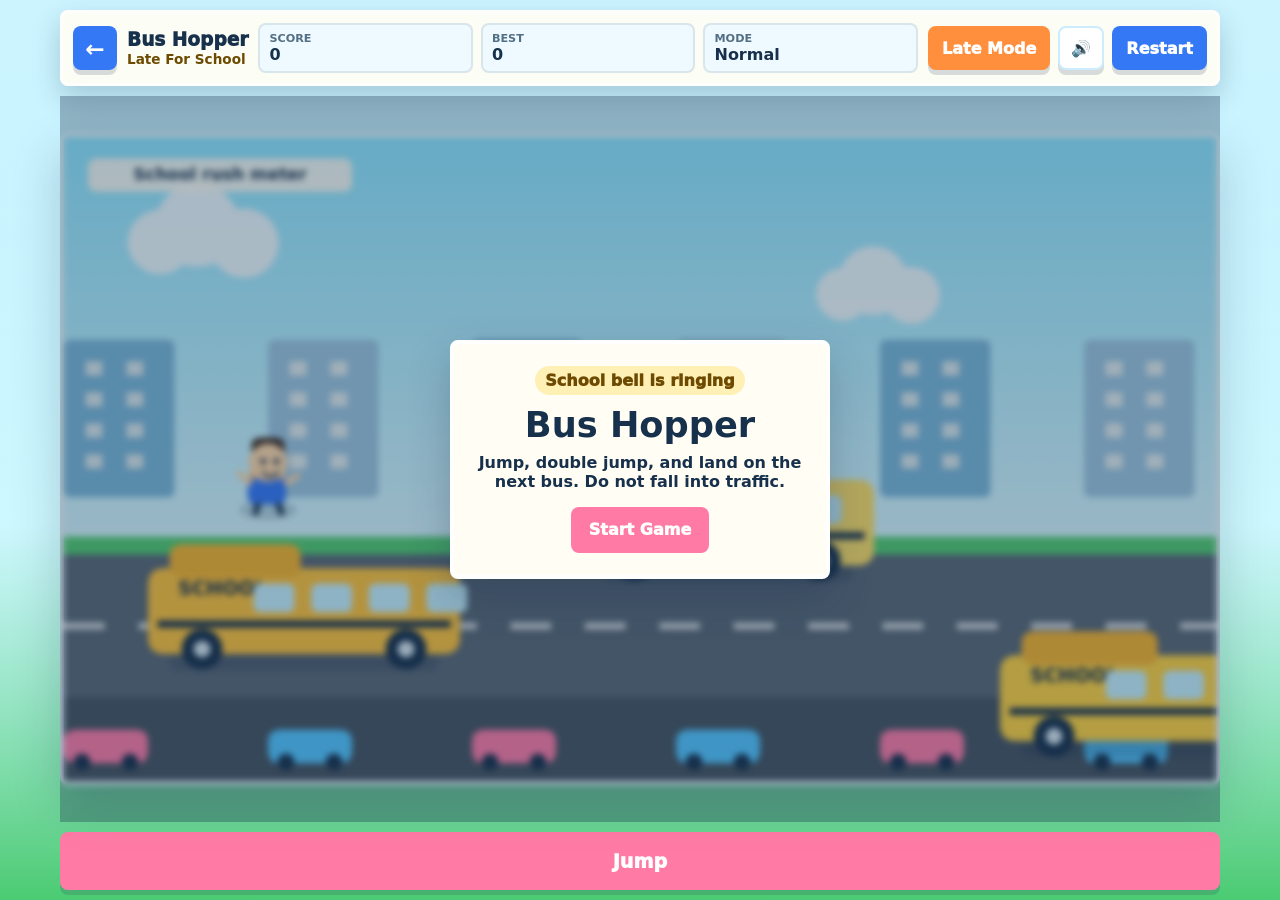
==== bus-hopper/index.html @ 5fc2b770 "Add game portal and Bus Hopper" ====
<!DOCTYPE html>
<html lang="en">
<head>
  <meta charset="UTF-8">
  <meta name="viewport" content="width=device-width, initial-scale=1.0, viewport-fit=cover">
  <title>Bus Hopper</title>
  <link rel="stylesheet" href="./style.css">
</head>
<body>
  <main class="game-shell" aria-label="Bus Hopper game">
    <section class="top-bar">
      <a class="back-link" href="../" aria-label="Back to game portal">←</a>
      <div class="brand">
        <span class="brand__title">Bus Hopper</span>
        <span class="brand__subtitle">Late For School</span>
      </div>

      <div class="stats" aria-live="polite">
        <div>
          <span>Score</span>
          <strong id="scoreValue">0</strong>
        </div>
        <div>
          <span>Best</span>
          <strong id="bestValue">0</strong>
        </div>
        <div>
          <span>Mode</span>
          <strong id="modeValue">Normal</strong>
        </div>
      </div>

      <div class="actions">
        <button id="modeButton" type="button">Late Mode</button>
        <button id="muteButton" type="button" aria-pressed="false" aria-label="Mute sound">🔊</button>
        <button id="restartButton" type="button">Restart</button>
      </div>
    </section>

    <section class="canvas-wrap">
      <canvas id="gameCanvas" width="960" height="540" aria-label="Side scrolling bus jumping game"></canvas>
      <div id="overlay" class="overlay">
        <div class="overlay__panel">
          <p id="overlayKicker">School bell is ringing</p>
          <h1 id="overlayTitle">Bus Hopper</h1>
          <p id="overlayText">Jump, double jump, and land on the next bus. Do not fall into traffic.</p>
          <button id="playButton" type="button">Start Game</button>
        </div>
      </div>
    </section>

    <section class="touch-controls" aria-label="Touch controls">
      <button id="jumpButton" type="button">Jump</button>
    </section>
  </main>

  <script src="./physics.js"></script>
  <script src="./bus.js"></script>
  <script src="./player.js"></script>
  <script src="./main.js"></script>
</body>
</html>
---- bus-hopper/style.css ----
:root {
  color-scheme: light;
  --ink: #17304b;
  --paper: #fffdf4;
  --sky: #8ee7ff;
  --grass: #42c86b;
  --bus: #ffd23f;
  --orange: #ff8f3d;
  --blue: #3478f6;
  --pink: #ff7ba6;
  --shadow: rgba(23, 48, 75, 0.22);
}

* {
  box-sizing: border-box;
}

html,
body {
  min-height: 100%;
}

body {
  margin: 0;
  overflow: hidden;
  color: var(--ink);
  font-family: system-ui, -apple-system, BlinkMacSystemFont, "Segoe UI", sans-serif;
  background:
    linear-gradient(180deg, rgba(255, 255, 255, 0.55), rgba(255, 255, 255, 0.05)),
    linear-gradient(180deg, var(--sky), #bdf5ff 58%, var(--grass));
}

button,
a {
  color: inherit;
  font: inherit;
}

button {
  border: 0;
  cursor: pointer;
  touch-action: manipulation;
}

.game-shell {
  width: min(100vw, 1180px);
  min-height: 100svh;
  margin: 0 auto;
  padding: max(10px, env(safe-area-inset-top)) max(10px, env(safe-area-inset-right)) max(10px, env(safe-area-inset-bottom)) max(10px, env(safe-area-inset-left));
  display: grid;
  grid-template-rows: auto minmax(0, 1fr) auto;
  gap: 10px;
}

.top-bar {
  display: grid;
  grid-template-columns: auto auto minmax(0, 1fr) auto;
  align-items: center;
  gap: 10px;
  padding: 10px;
  border-radius: 8px;
  border: 3px solid rgba(255, 255, 255, 0.78);
  background: rgba(255, 253, 244, 0.93);
  box-shadow: 0 12px 28px var(--shadow);
}

.back-link,
.actions button,
.touch-controls button {
  min-height: 44px;
  border-radius: 8px;
  box-shadow: 0 5px 0 rgba(23, 48, 75, 0.16);
  transition: transform 120ms ease, box-shadow 120ms ease;
}

.back-link:active,
.actions button:active,
.touch-controls button:active {
  transform: translateY(3px);
  box-shadow: 0 2px 0 rgba(23, 48, 75, 0.16);
}

.back-link {
  width: 44px;
  display: grid;
  place-items: center;
  color: #fff;
  background: var(--blue);
  text-decoration: none;
  font-size: 1.45rem;
  font-weight: 900;
}

.brand {
  line-height: 1.05;
}

.brand__title,
.brand__subtitle {
  display: block;
  white-space: nowrap;
}

.brand__title {
  font-size: 1.16rem;
  font-weight: 950;
}

.brand__subtitle {
  margin-top: 3px;
  color: #6d4a00;
  font-size: 0.85rem;
  font-weight: 900;
}

.stats {
  display: grid;
  grid-template-columns: repeat(3, minmax(72px, 1fr));
  gap: 8px;
}

.stats div {
  min-width: 0;
  padding: 7px 9px;
  border: 2px solid rgba(23, 48, 75, 0.1);
  border-radius: 8px;
  background: #eefaff;
}

.stats span {
  display: block;
  color: #536f83;
  font-size: 0.7rem;
  font-weight: 900;
  text-transform: uppercase;
}

.stats strong {
  display: block;
  overflow: hidden;
  text-overflow: ellipsis;
  white-space: nowrap;
  font-size: 1rem;
}

.actions {
  display: flex;
  gap: 8px;
}

.actions button,
.touch-controls button {
  padding: 0 14px;
  color: #fff;
  background: var(--blue);
  font-weight: 950;
}

#modeButton {
  background: var(--orange);
}

#muteButton {
  width: 46px;
  padding: 0;
  background: #fff;
  color: var(--ink);
  border: 2px solid #ccecff;
}

.canvas-wrap {
  min-height: 0;
  position: relative;
  display: grid;
  place-items: center;
}

#gameCanvas {
  display: block;
  width: min(100%, calc((100svh - 150px) * 1.7778));
  max-height: calc(100svh - 150px);
  aspect-ratio: 16 / 9;
  border-radius: 8px;
  border: 4px solid rgba(255, 255, 255, 0.82);
  background: var(--sky);
  box-shadow: 0 18px 48px var(--shadow);
}

.overlay {
  position: absolute;
  inset: 0;
  display: grid;
  place-items: center;
  padding: 18px;
  background: rgba(23, 48, 75, 0.32);
  backdrop-filter: blur(3px);
}

.overlay.is-hidden {
  display: none;
}

.overlay__panel {
  width: min(380px, 94%);
  padding: 22px;
  text-align: center;
  border-radius: 8px;
  border: 4px solid #fff;
  background: var(--paper);
  box-shadow: 0 18px 42px rgba(23, 48, 75, 0.26);
}

.overlay__panel p {
  margin: 8px 0 16px;
  font-weight: 750;
}

#overlayKicker {
  width: fit-content;
  margin: 0 auto 9px;
  padding: 5px 10px;
  border-radius: 999px;
  color: #6d4a00;
  background: #fff0b5;
  font-weight: 950;
}

.overlay h1 {
  margin: 0;
  font-size: 2.2rem;
  letter-spacing: 0;
}

#playButton {
  min-height: 46px;
  padding: 0 18px;
  border-radius: 8px;
  color: #fff;
  background: var(--pink);
  font-weight: 950;
}

.touch-controls {
  display: grid;
  grid-template-columns: 1fr;
}

.touch-controls button {
  min-height: 58px;
  background: var(--pink);
  font-size: 1.2rem;
}

@media (orientation: landscape) and (max-height: 560px) {
  .game-shell {
    grid-template-columns: 260px minmax(0, 1fr) 120px;
    grid-template-rows: 1fr;
  }

  .top-bar {
    grid-template-columns: auto 1fr;
    align-content: start;
  }

  .brand,
  .stats,
  .actions {
    grid-column: 1 / -1;
  }

  .stats {
    grid-template-columns: 1fr 1fr;
  }

  .actions {
    flex-wrap: wrap;
  }

  #gameCanvas {
    width: auto;
    height: calc(100svh - 20px);
    max-height: none;
  }

  .touch-controls {
    align-content: center;
  }
}

@media (max-width: 720px) and (orientation: portrait) {
  .top-bar {
    grid-template-columns: auto minmax(0, 1fr);
  }

  .stats,
  .actions {
    grid-column: 1 / -1;
  }

  .actions {
    flex-wrap: wrap;
  }

  #gameCanvas {
    width: min(100%, calc((100svh - 286px) * 1.7778));
    max-height: calc(100svh - 286px);
  }
}
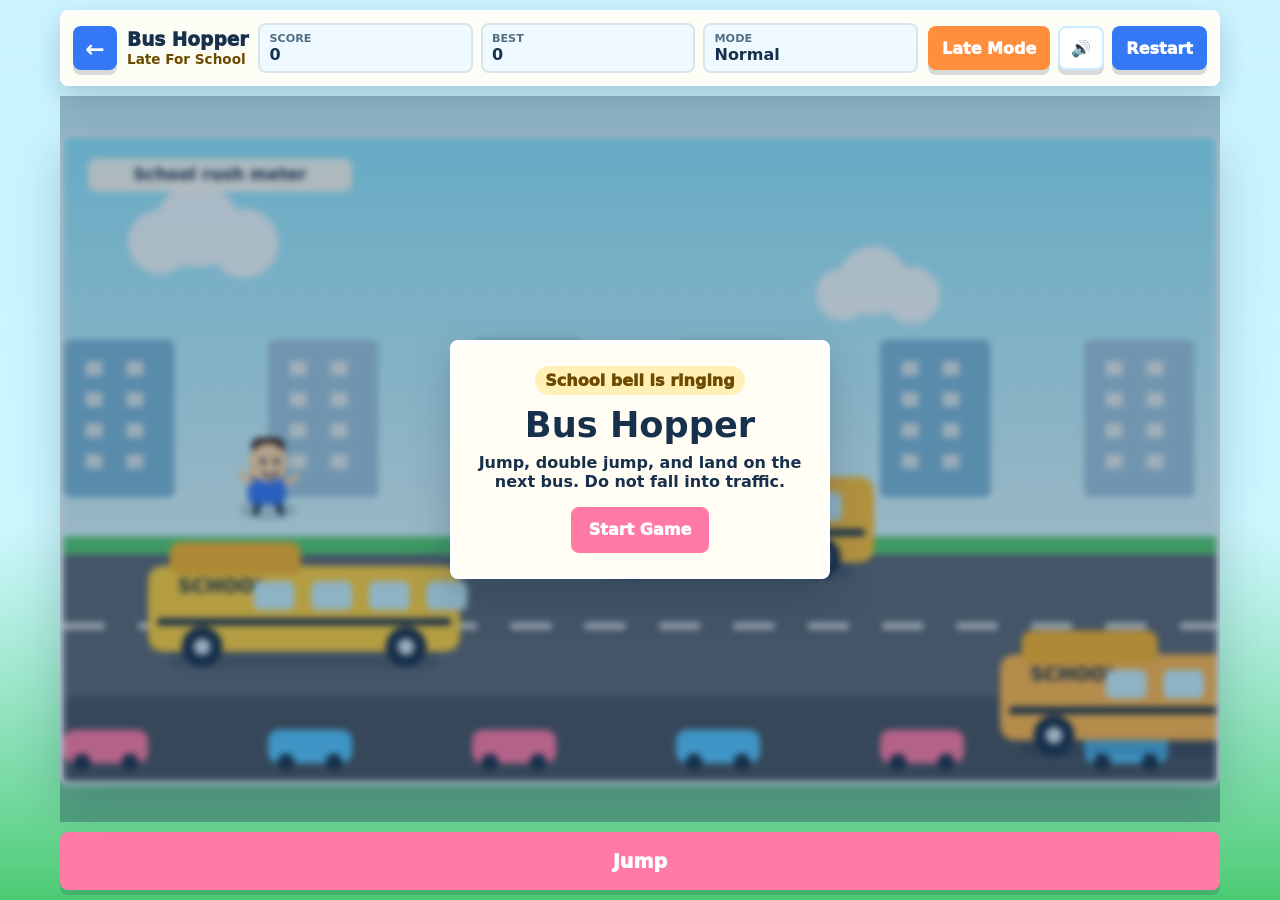
==== commit 694beb35: "Fix portal navigation and mobile controls" ====
--- a/bus-hopper/index.html
+++ b/bus-hopper/index.html
@@ -9,7 +9,7 @@
 <body>
   <main class="game-shell" aria-label="Bus Hopper game">
     <section class="top-bar">
-      <a class="back-link" href="../" aria-label="Back to game portal">←</a>
+      <a class="back-link" href="../index.html" aria-label="Back to game portal">←</a>
       <div class="brand">
         <span class="brand__title">Bus Hopper</span>
         <span class="brand__subtitle">Late For School</span>
--- a/bus-hopper/style.css
+++ b/bus-hopper/style.css
@@ -253,7 +253,7 @@
 
 @media (orientation: landscape) and (max-height: 560px) {
   .game-shell {
-    grid-template-columns: 260px minmax(0, 1fr) 120px;
+    grid-template-columns: minmax(178px, 220px) minmax(0, 1fr) 92px;
     grid-template-rows: 1fr;
   }
 
@@ -277,13 +277,18 @@
   }
 
   #gameCanvas {
-    width: auto;
-    height: calc(100svh - 20px);
-    max-height: none;
+    width: 100%;
+    height: auto;
+    max-height: calc(100svh - 20px);
   }
 
   .touch-controls {
     align-content: center;
+  }
+
+  .touch-controls button {
+    min-height: 86px;
+    padding: 0 8px;
   }
 }
 
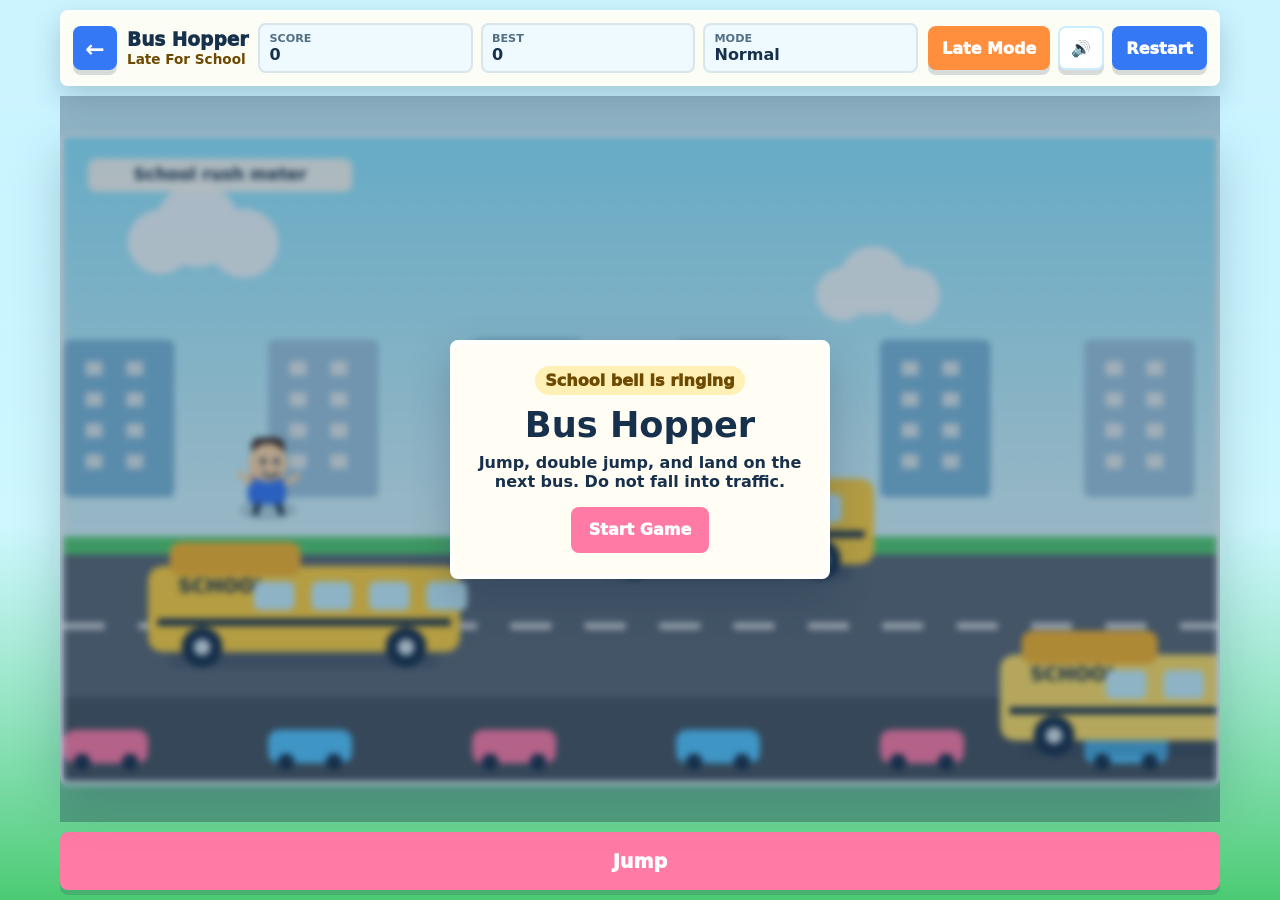
==== commit 562166fb: "Fix Bus Hopper jump input and slow gameplay" ====
--- a/bus-hopper/index.html
+++ b/bus-hopper/index.html
@@ -50,7 +50,7 @@
     </section>
 
     <section class="touch-controls" aria-label="Touch controls">
-      <button id="jumpButton" type="button">Jump</button>
+      <button id="jumpButton" type="button" onclick="window.BusHopperPressJump && window.BusHopperPressJump(event)">Jump</button>
     </section>
   </main>
 
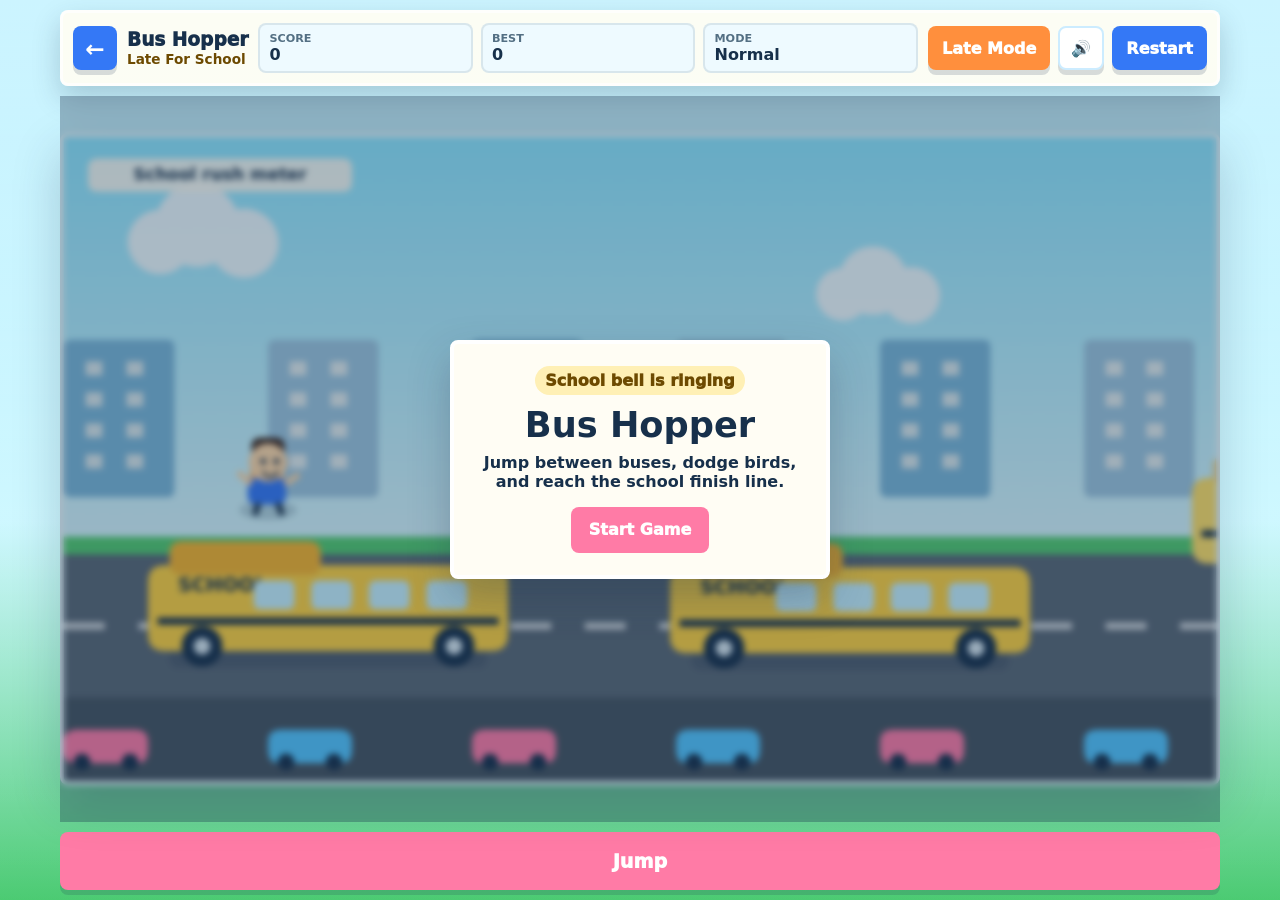
==== commit d8dcc800: "Add Bus Hopper birds and finish line" ====
--- a/bus-hopper/index.html
+++ b/bus-hopper/index.html
@@ -43,7 +43,7 @@
         <div class="overlay__panel">
           <p id="overlayKicker">School bell is ringing</p>
           <h1 id="overlayTitle">Bus Hopper</h1>
-          <p id="overlayText">Jump, double jump, and land on the next bus. Do not fall into traffic.</p>
+          <p id="overlayText">Jump between buses, dodge birds, and reach the school finish line.</p>
           <button id="playButton" type="button">Start Game</button>
         </div>
       </div>
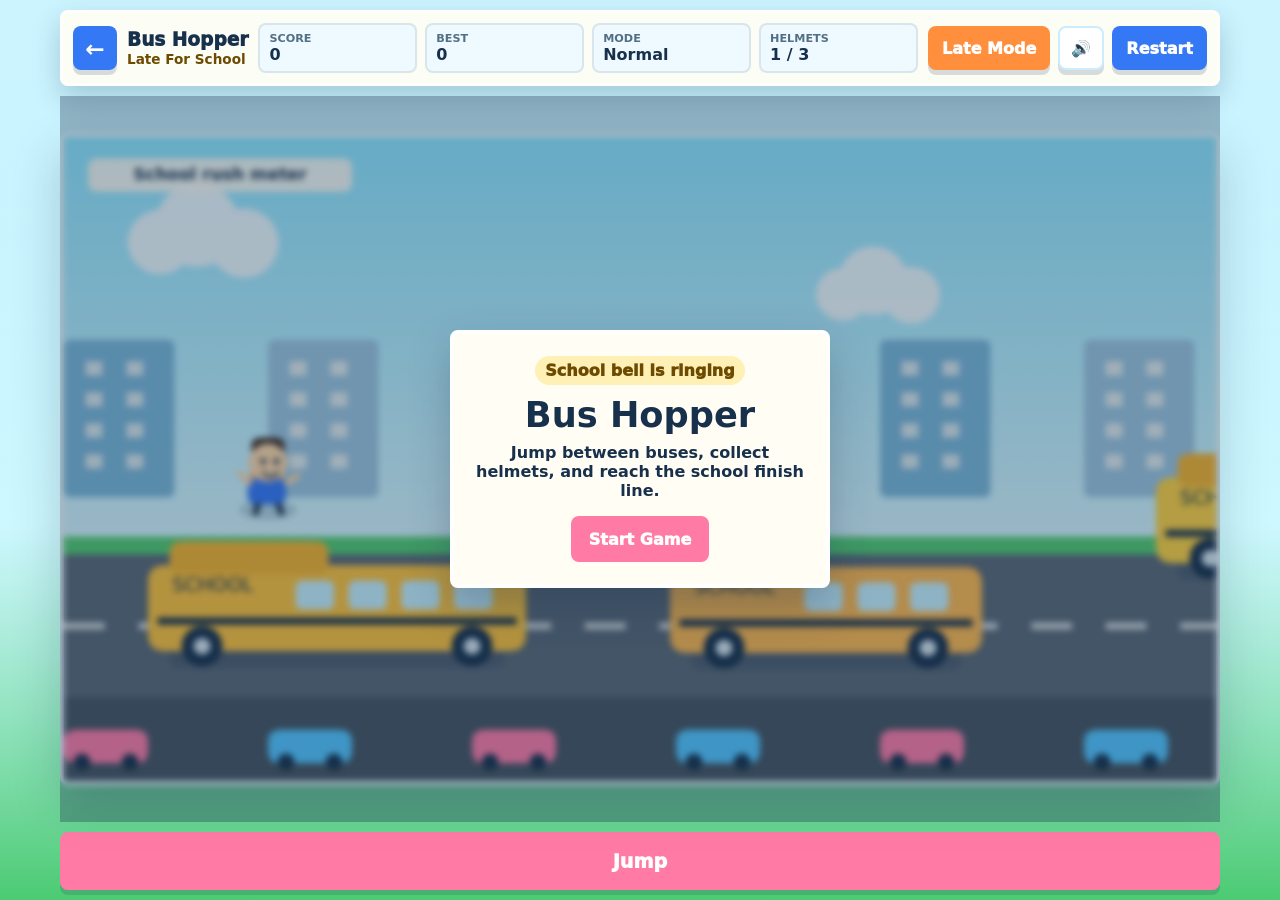
==== commit 3821df55: "Replace Bus Hopper stars with helmets" ====
--- a/bus-hopper/index.html
+++ b/bus-hopper/index.html
@@ -28,6 +28,10 @@
           <span>Mode</span>
           <strong id="modeValue">Normal</strong>
         </div>
+        <div>
+          <span>Helmets</span>
+          <strong id="helmetValue">1 / 3</strong>
+        </div>
       </div>
 
       <div class="actions">
@@ -43,7 +47,7 @@
         <div class="overlay__panel">
           <p id="overlayKicker">School bell is ringing</p>
           <h1 id="overlayTitle">Bus Hopper</h1>
-          <p id="overlayText">Jump between buses, dodge birds, and reach the school finish line.</p>
+          <p id="overlayText">Jump between buses, collect helmets, and reach the school finish line.</p>
           <button id="playButton" type="button">Start Game</button>
         </div>
       </div>
--- a/bus-hopper/style.css
+++ b/bus-hopper/style.css
@@ -115,7 +115,7 @@
 
 .stats {
   display: grid;
-  grid-template-columns: repeat(3, minmax(72px, 1fr));
+  grid-template-columns: repeat(4, minmax(72px, 1fr));
   gap: 8px;
 }
 
@@ -208,6 +208,13 @@
   border: 4px solid #fff;
   background: var(--paper);
   box-shadow: 0 18px 42px rgba(23, 48, 75, 0.26);
+}
+
+.overlay--win .overlay__panel {
+  border-color: #ffd23f;
+  background:
+    linear-gradient(180deg, rgba(255, 255, 255, 0.96), rgba(255, 253, 244, 0.96)),
+    linear-gradient(135deg, #fff0b5, #d8f8ff);
 }
 
 .overlay__panel p {
@@ -302,6 +309,10 @@
     grid-column: 1 / -1;
   }
 
+  .stats {
+    grid-template-columns: repeat(2, minmax(0, 1fr));
+  }
+
   .actions {
     flex-wrap: wrap;
   }
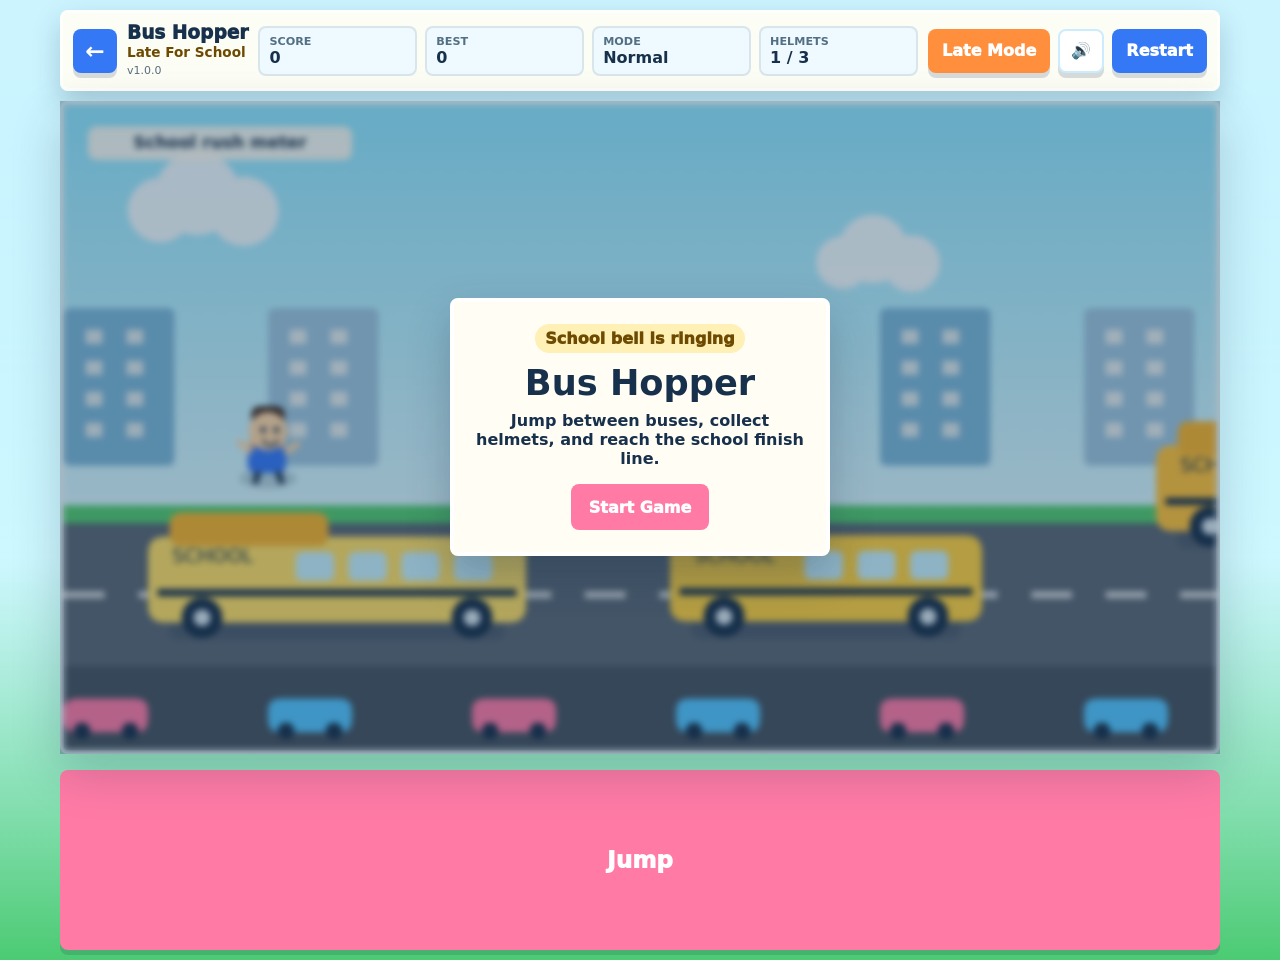
==== commit abe1469f: "Display per-game versions and document release reporting" ====
--- a/bus-hopper/index.html
+++ b/bus-hopper/index.html
@@ -4,7 +4,8 @@
   <meta charset="UTF-8">
   <meta name="viewport" content="width=device-width, initial-scale=1.0, viewport-fit=cover">
   <title>Bus Hopper</title>
-  <link rel="stylesheet" href="./style.css">
+  <link rel="stylesheet" href="./style.css?v=1.0.0">
+  <link rel="stylesheet" href="../version.css?v=1.0.0">
 </head>
 <body>
   <main class="game-shell" aria-label="Bus Hopper game">
@@ -13,6 +14,7 @@
       <div class="brand">
         <span class="brand__title">Bus Hopper</span>
         <span class="brand__subtitle">Late For School</span>
+        <small class="game-version" aria-label="Version 1.0.0">v1.0.0</small>
       </div>
 
       <div class="stats" aria-live="polite">
@@ -58,9 +60,9 @@
     </section>
   </main>
 
-  <script src="./physics.js"></script>
-  <script src="./bus.js"></script>
-  <script src="./player.js"></script>
-  <script src="./main.js"></script>
+  <script src="./physics.js?v=1.0.0"></script>
+  <script src="./bus.js?v=1.0.0"></script>
+  <script src="./player.js?v=1.0.0"></script>
+  <script src="./main.js?v=1.0.0"></script>
 </body>
 </html>
--- a/bus-hopper/style.css
+++ b/bus-hopper/style.css
@@ -250,12 +250,14 @@
 .touch-controls {
   display: grid;
   grid-template-columns: 1fr;
+  padding-top: 6px;
 }
 
 .touch-controls button {
-  min-height: 58px;
+  min-height: clamp(174px, 20svh, 210px);
   background: var(--pink);
-  font-size: 1.2rem;
+  font-size: 1.45rem;
+  letter-spacing: 0;
 }
 
 @media (orientation: landscape) and (max-height: 560px) {
@@ -294,8 +296,10 @@
   }
 
   .touch-controls button {
-    min-height: 86px;
+    min-height: min(220px, calc(100svh - 24px));
     padding: 0 8px;
+    writing-mode: vertical-rl;
+    text-orientation: mixed;
   }
 }
 
@@ -318,7 +322,7 @@
   }
 
   #gameCanvas {
-    width: min(100%, calc((100svh - 286px) * 1.7778));
-    max-height: calc(100svh - 286px);
-  }
-}
+    width: min(100%, calc((100svh - 420px) * 1.7778));
+    max-height: calc(100svh - 420px);
+  }
+}
--- a/version.css
+++ b/version.css
@@ -0,0 +1,11 @@
+.game-version {
+  display: block;
+  margin-top: 4px;
+  font-size: 11px;
+  font-weight: 500;
+  line-height: 1.3;
+  letter-spacing: 0;
+  color: inherit;
+  opacity: 0.7;
+  white-space: nowrap;
+}
